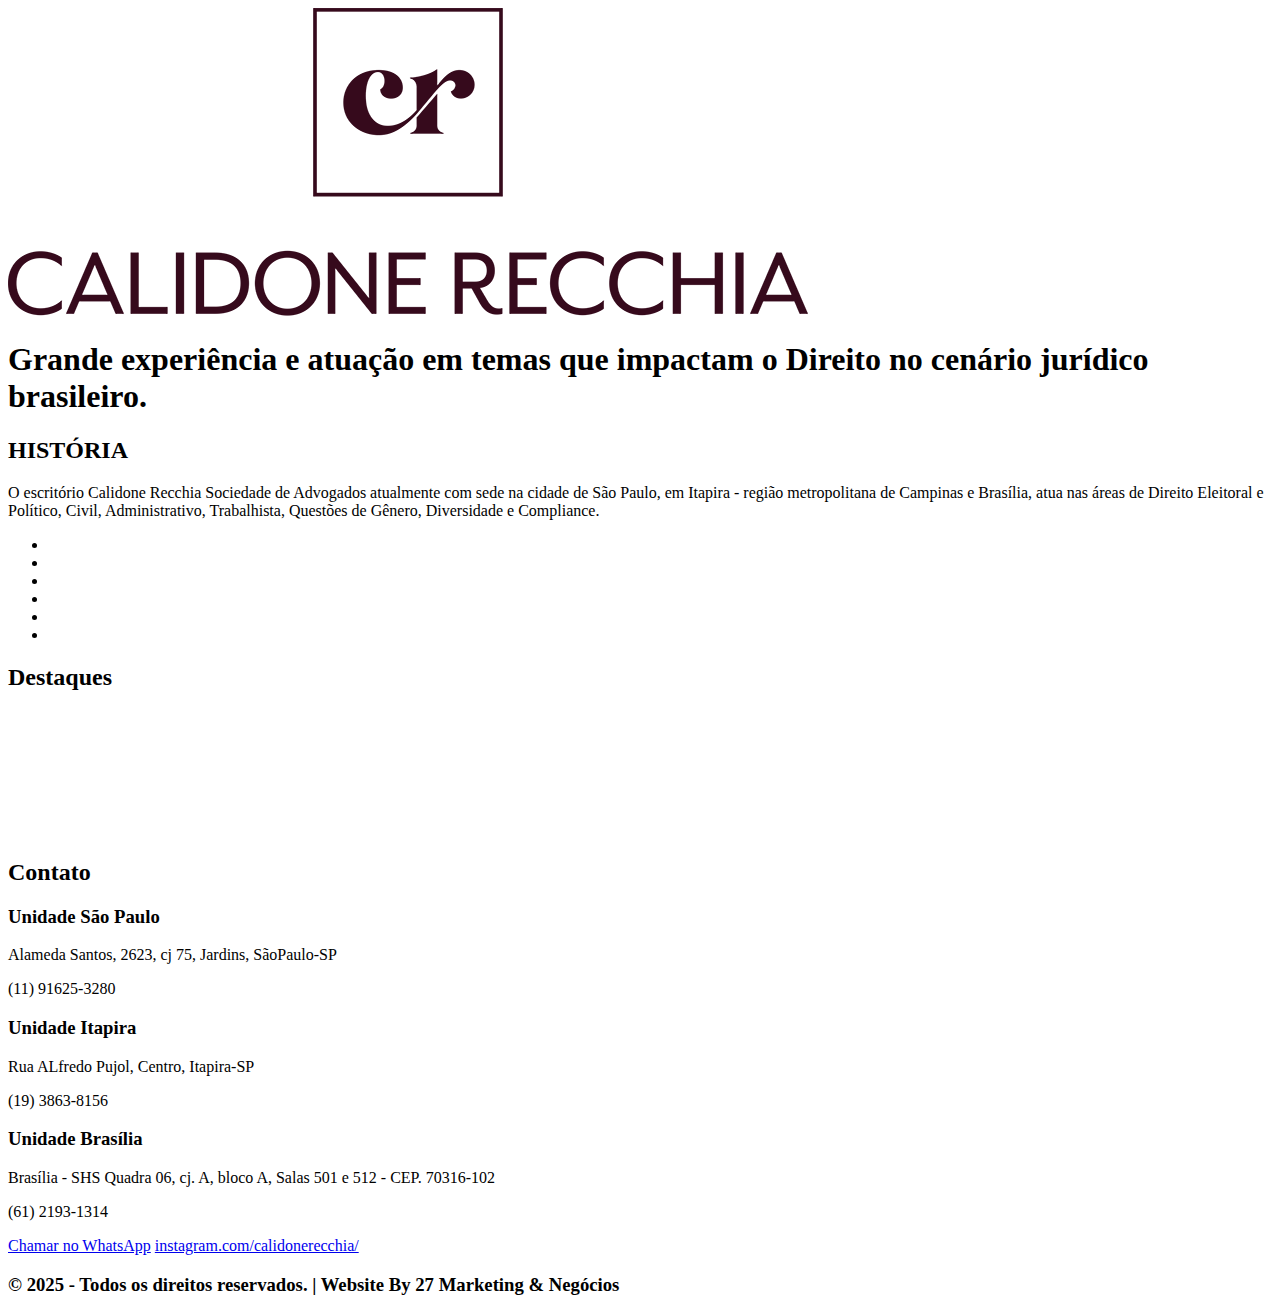
==== index.html @ c5005bc3 "files" ====
<!DOCTYPE html>
<html lang="en">
<head>
    <meta charset="UTF-8">
    <meta name="viewport" content="width=device-width, initial-scale=1.0">
    <title>Calidone e Recchia</title>
</head>
<body>
    <header>
        <img src="img/logo.png" alt="">
        <h1>Grande experiência e atuação em temas que impactam o Direito no cenário jurídico brasileiro.</h1>
    </header>
    <body>
        <section>
            <article class="lore">
                <h2>HISTÓRIA</h2>
                <p>O escritório Calidone Recchia Sociedade de Advogados atualmente com sede na cidade de São Paulo, em Itapira - região metropolitana de Campinas e Brasília, atua nas áreas de Direito Eleitoral e Político, Civil, Administrativo, Trabalhista, Questões de Gênero, Diversidade e Compliance.</p>
                <a href="arquivos/paginas/histora.html"></a>
            </article>
            <article class="atuação">
            <ul>
                <li></li>
                <li></li>
                <li></li>
                <li></li>
                <li></li>
                <li></li>
            </ul>
            </article>
            <article Class="destaques">
                <h2>Destaques</h2>
                <div>
                    <img src="" alt="">
                    <h3></h3>
                    <p></p>
                </div>
                <div>
                    <img src="" alt="">
                    <h3></h3>
                    <p></p>
                </div>
                <div>
                    <img src="" alt="">
                    <h3></h3>
                    <p></p>
                </div>
                <div>
                    <img src="" alt="">
                    <h3></h3>
                    <p></p>
                </div>
                <a href="arquivos/paginas/destaques.html"></a>
            </article>
            <article>
                <h2>Contato</h2>
                <div>
                    <h3>Unidade São Paulo</h3>
                    <p>Alameda Santos, 2623, cj 75, Jardins, SãoPaulo-SP</p>
                    <p>(11) 91625-3280</p>
                </div>
                <div>
                    <h3>Unidade Itapira</h3>
                    <p>Rua ALfredo Pujol, Centro, Itapira-SP</p>
                    <p>(19) 3863-8156</p>
                </div>
                <div>
                    <h3>Unidade Brasília</h3>
                    <p>Brasília - SHS Quadra 06, cj. A, bloco A, Salas 501 e 512 - CEP. 70316-102</p>
                    <p>(61) 2193-1314</p>
                </div>
            </article>
        </section>
    </body>
    <footer>
        <section>
            <div>
                <a href="#">Chamar no WhatsApp</a>
                <a href="#"> instagram.com/calidonerecchia/</a>
            </div>
            <h3>© 2025 - Todos os direitos reservados.   |   Website By 27 Marketing & Negócios</h3>
        </section>
    </footer>
</body>
</html>
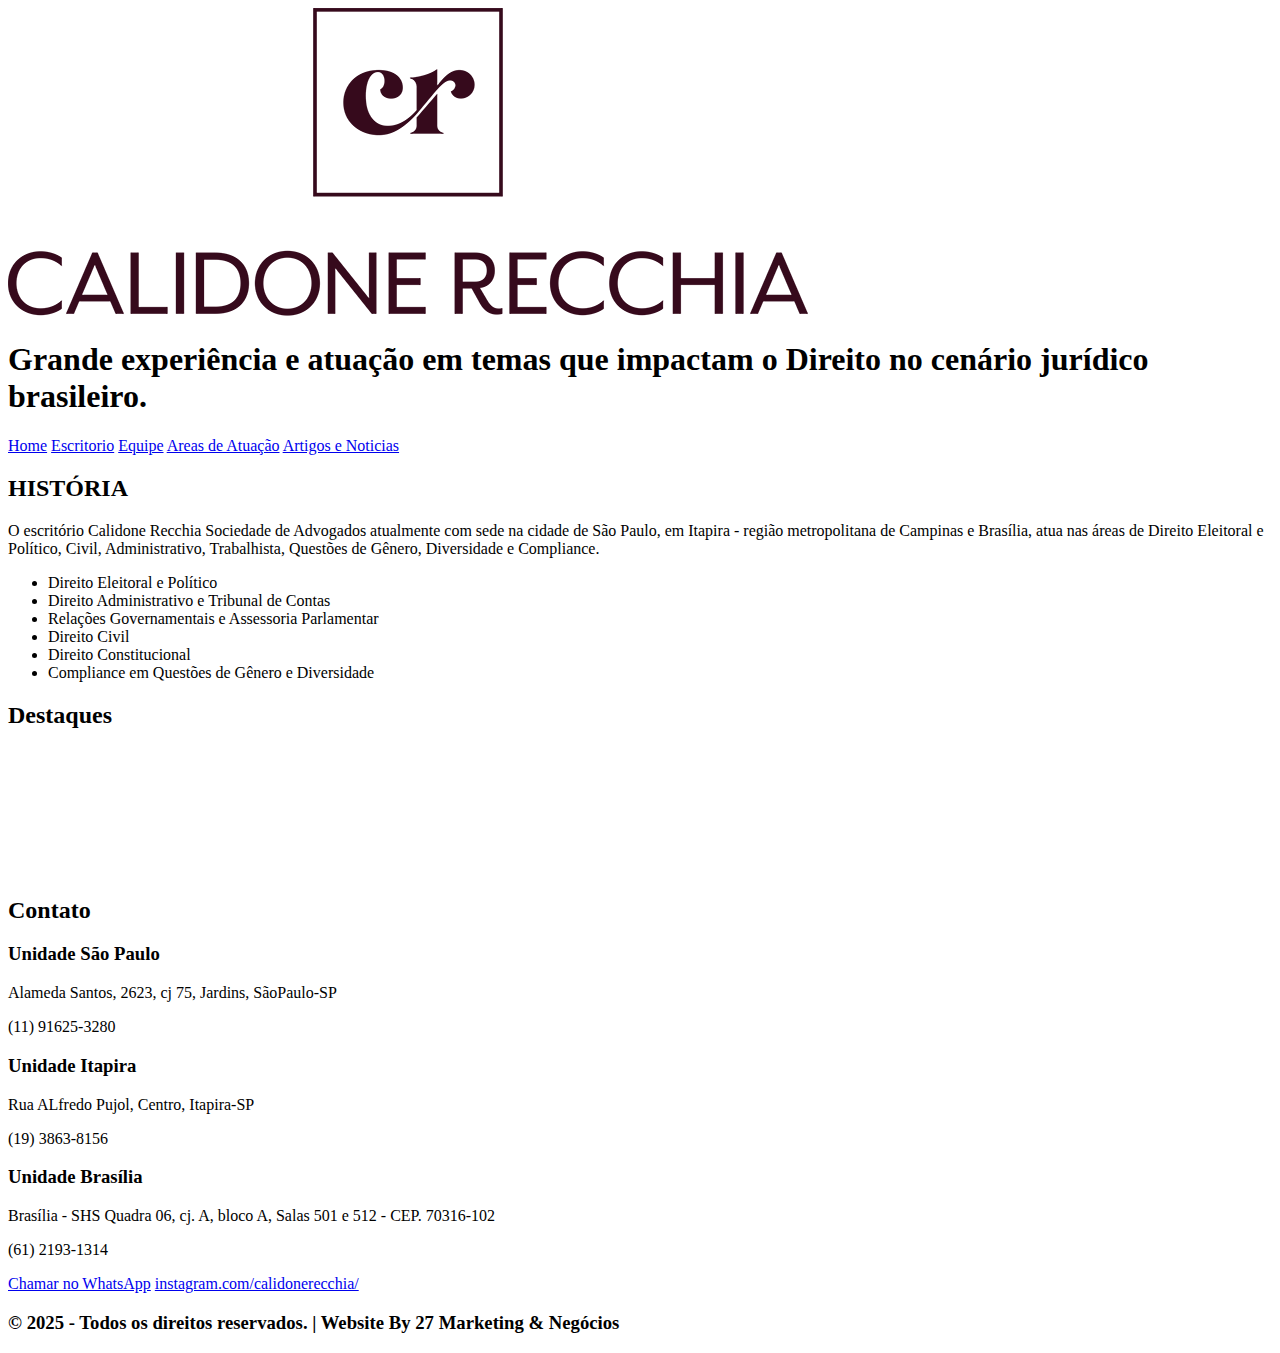
==== commit d37a8fdd: "site" ====
--- a/index.html
+++ b/index.html
@@ -3,12 +3,19 @@
 <head>
     <meta charset="UTF-8">
     <meta name="viewport" content="width=device-width, initial-scale=1.0">
-    <title>Calidone e Recchia</title>
+    <title>Calidone Recchia</title>
 </head>
 <body>
     <header>
         <img src="img/logo.png" alt="">
         <h1>Grande experiência e atuação em temas que impactam o Direito no cenário jurídico brasileiro.</h1>
+        <nav>
+            <a href="#">Home</a>
+            <a href="#">Escritorio</a>
+            <a href="#">Equipe</a>
+            <a href="#">Areas de Atuação</a> 
+            <a href="#">Artigos e Noticias</a>
+        </nav>
     </header>
     <body>
         <section>
@@ -19,12 +26,12 @@
             </article>
             <article class="atuação">
             <ul>
-                <li></li>
-                <li></li>
-                <li></li>
-                <li></li>
-                <li></li>
-                <li></li>
+                <li>Direito Eleitoral e Político</li>
+                <li>Direito Administrativo e Tribunal de Contas</li>
+                <li>Relações Governamentais e Assessoria Parlamentar</li>
+                <li>Direito Civil</li>
+                <li>Direito Constitucional</li>
+                <li>Compliance em Questões de Gênero e Diversidade</li>
             </ul>
             </article>
             <article Class="destaques">
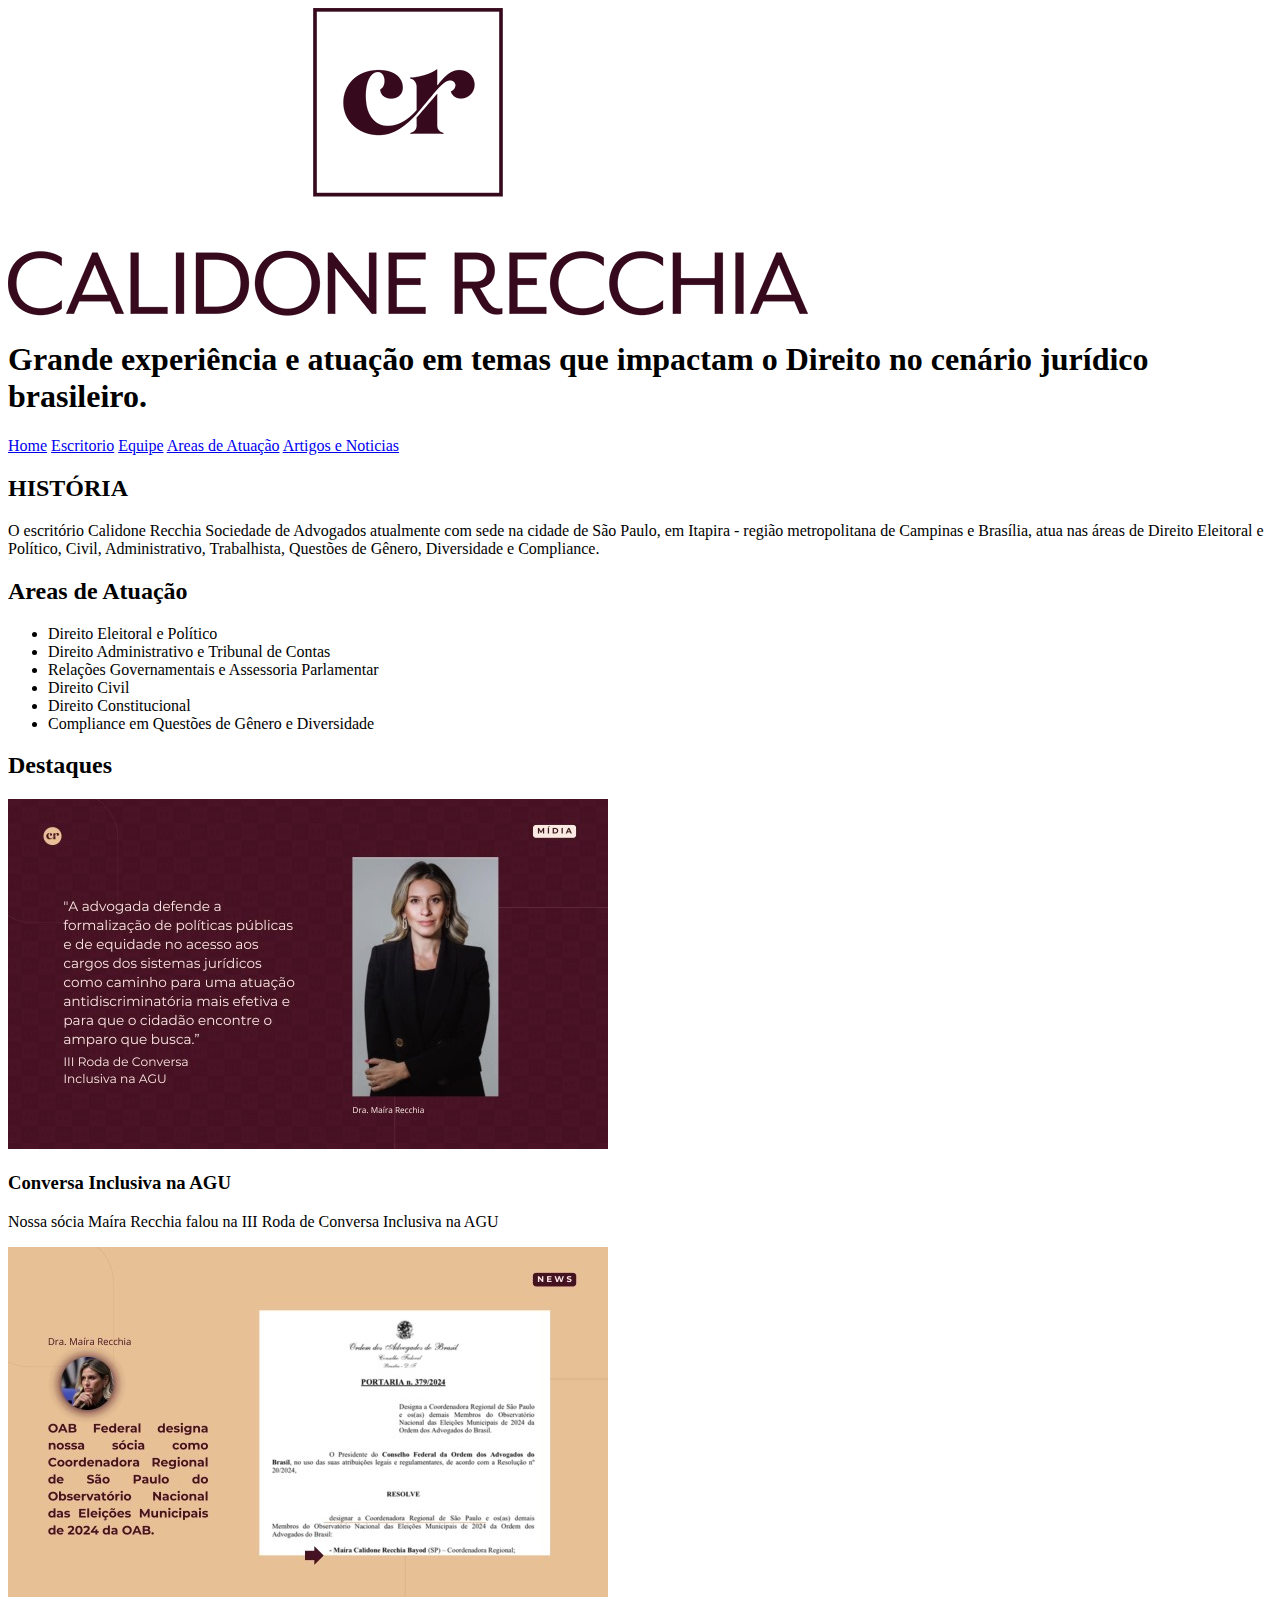
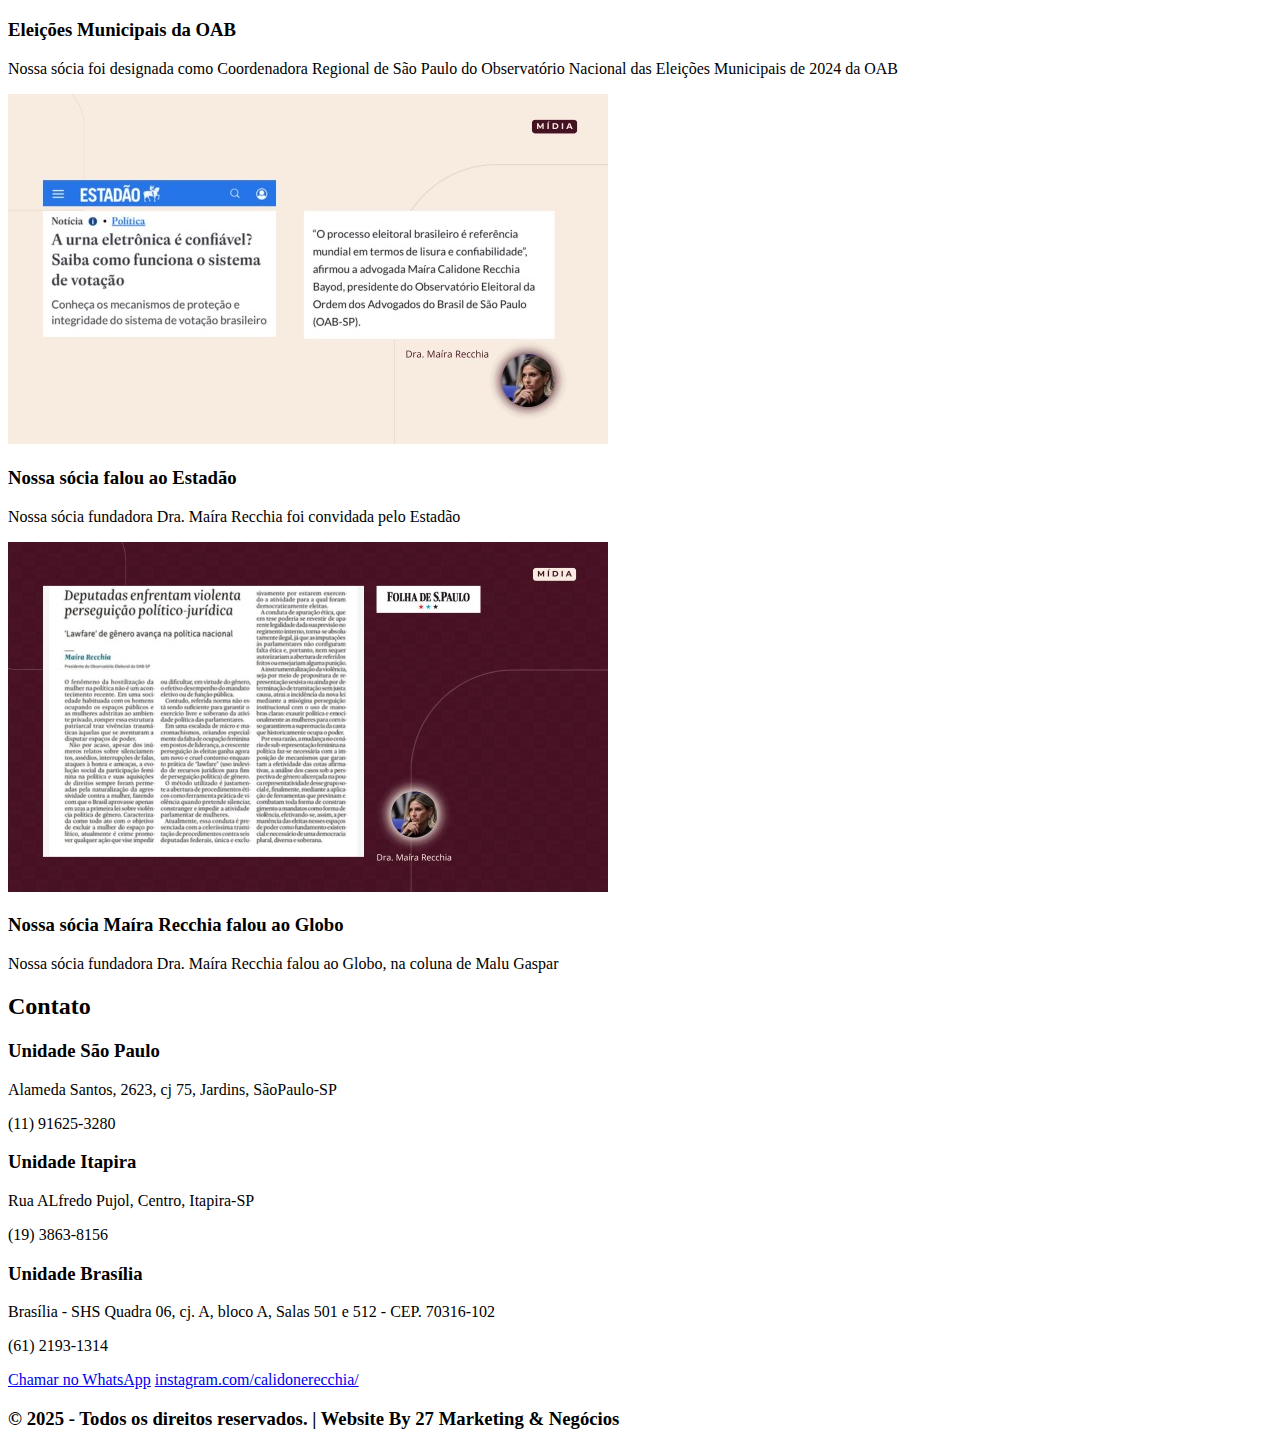
==== commit bb733d65: "P" ====
--- a/index.html
+++ b/index.html
@@ -10,11 +10,11 @@
         <img src="img/logo.png" alt="">
         <h1>Grande experiência e atuação em temas que impactam o Direito no cenário jurídico brasileiro.</h1>
         <nav>
-            <a href="#">Home</a>
-            <a href="#">Escritorio</a>
-            <a href="#">Equipe</a>
-            <a href="#">Areas de Atuação</a> 
-            <a href="#">Artigos e Noticias</a>
+            <a href="index.html">Home</a>
+            <a href="arquivos/paginas/histora.html">Escritorio</a>
+            <a href="arquivos/paginas/equipe.html">Equipe</a>
+            <a href="arquivos/paginas/atuacao.html">Areas de Atuação</a> 
+            <a href="arquivos/paginas/destaques.html">Artigos e Noticias</a>
         </nav>
     </header>
     <body>
@@ -25,6 +25,7 @@
                 <a href="arquivos/paginas/histora.html"></a>
             </article>
             <article class="atuação">
+                <h2>Areas de Atuação</h2>
             <ul>
                 <li>Direito Eleitoral e Político</li>
                 <li>Direito Administrativo e Tribunal de Contas</li>
@@ -37,24 +38,24 @@
             <article Class="destaques">
                 <h2>Destaques</h2>
                 <div>
-                    <img src="" alt="">
-                    <h3></h3>
-                    <p></p>
+                    <img src="img/noticia1.jpg" alt="">
+                    <h3>Conversa Inclusiva na AGU</h3>
+                    <p>Nossa sócia Maíra Recchia falou na III Roda de Conversa Inclusiva na AGU</p>
                 </div>
                 <div>
-                    <img src="" alt="">
-                    <h3></h3>
-                    <p></p>
+                    <img src="img/noticia2.jpg" alt="">
+                    <h3>Eleições Municipais da OAB</h3>
+                    <p>Nossa sócia foi designada como Coordenadora Regional de São Paulo do Observatório Nacional das Eleições Municipais de 2024 da OAB</p>
                 </div>
                 <div>
-                    <img src="" alt="">
-                    <h3></h3>
-                    <p></p>
+                    <img src="img/noticia3.jpg" alt="">
+                    <h3>Nossa sócia falou ao Estadão</h3>
+                    <p>Nossa sócia fundadora Dra. Maíra Recchia foi convidada pelo Estadão</p>
                 </div>
                 <div>
-                    <img src="" alt="">
-                    <h3></h3>
-                    <p></p>
+                    <img src="img/noticia4.jpg" alt="">
+                    <h3>Nossa sócia Maíra Recchia falou ao Globo</h3>
+                    <p>Nossa sócia fundadora Dra. Maíra Recchia falou ao Globo, na coluna de Malu Gaspar</p>
                 </div>
                 <a href="arquivos/paginas/destaques.html"></a>
             </article>
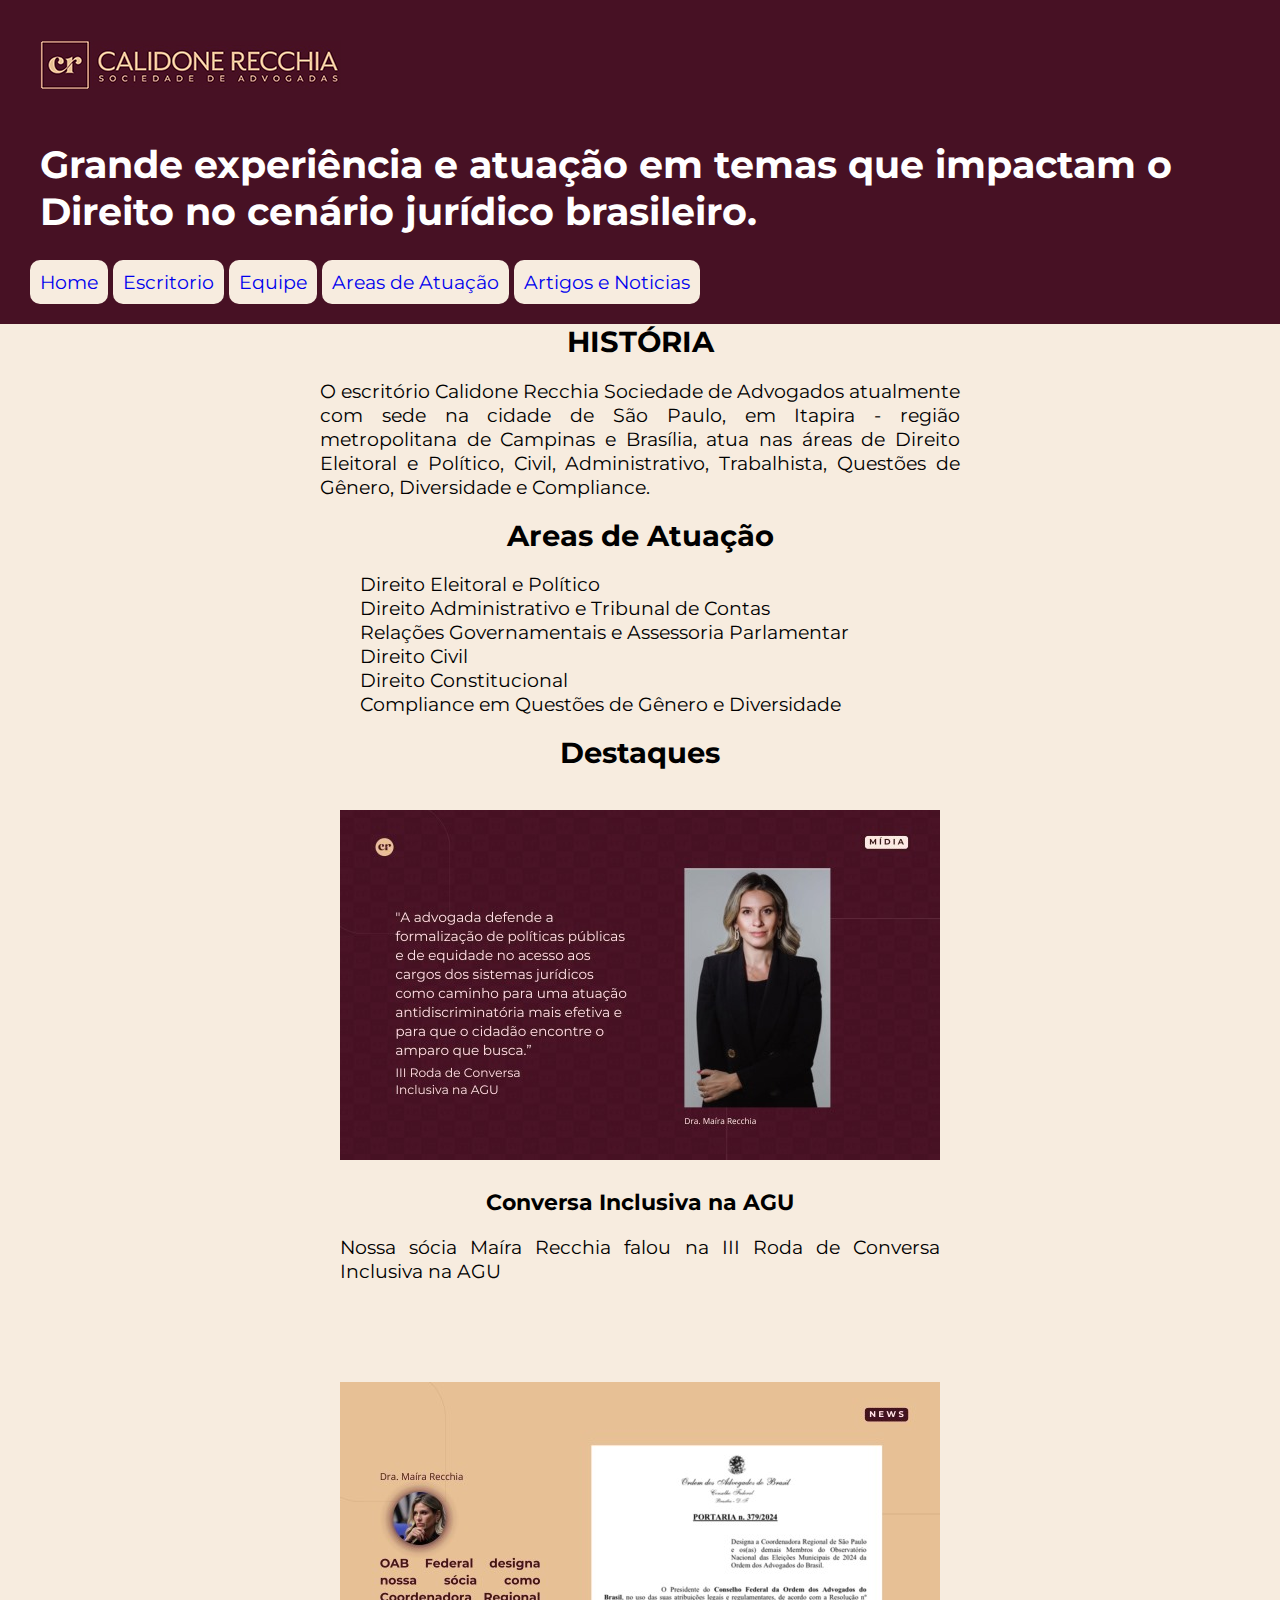
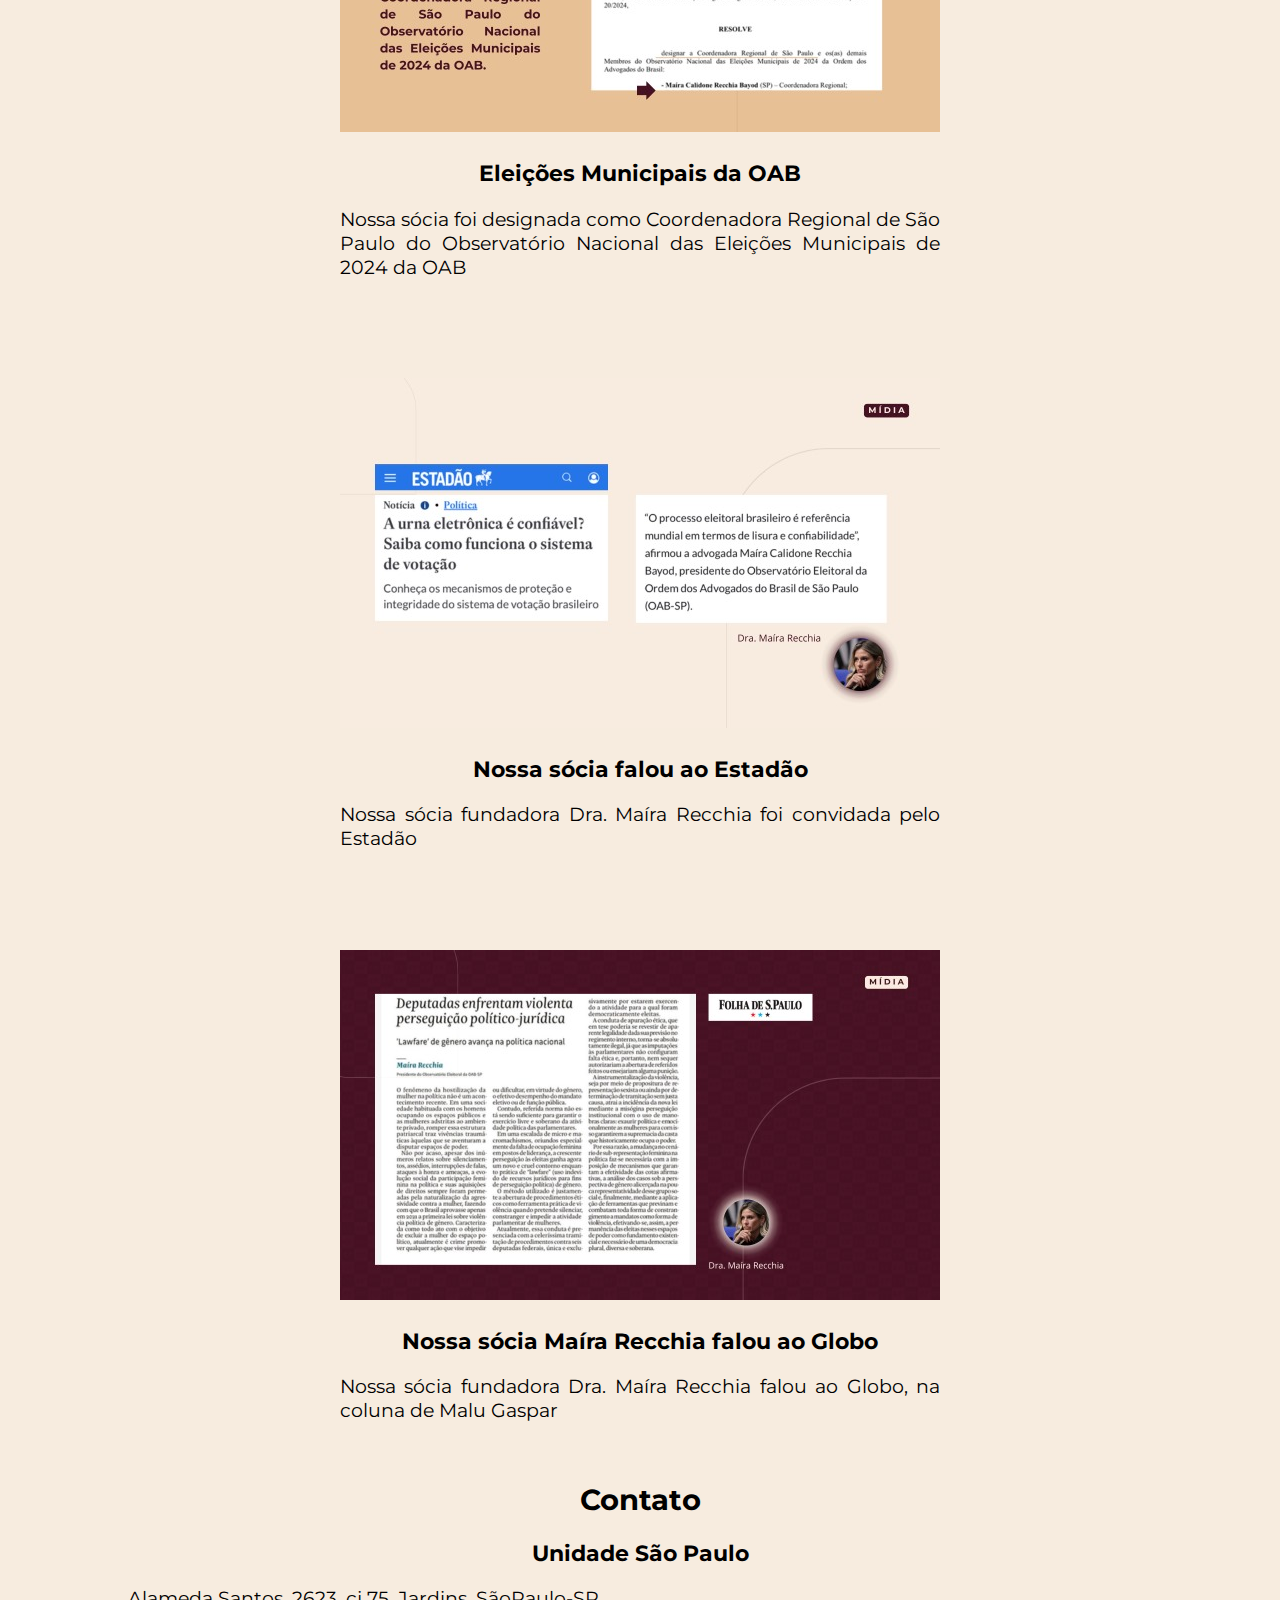
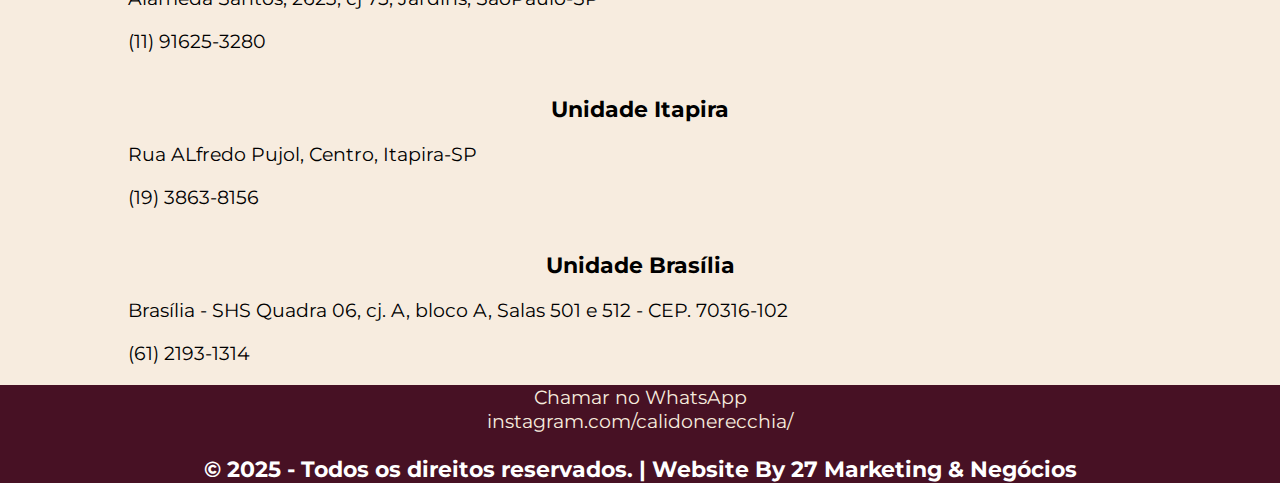
==== commit ee91375b: "Publicado" ====
--- a/index.html
+++ b/index.html
@@ -4,10 +4,11 @@
     <meta charset="UTF-8">
     <meta name="viewport" content="width=device-width, initial-scale=1.0">
     <title>Calidone Recchia</title>
+    <link rel="stylesheet" href="arquivos/css/styletexto.css">
 </head>
 <body>
     <header>
-        <img src="img/logo.png" alt="">
+        <img class="imagem" src="img/logo-p.jpg" alt="">
         <h1>Grande experiência e atuação em temas que impactam o Direito no cenário jurídico brasileiro.</h1>
         <nav>
             <a href="index.html">Home</a>
@@ -17,7 +18,7 @@
             <a href="arquivos/paginas/destaques.html">Artigos e Noticias</a>
         </nav>
     </header>
-    <body>
+    <main>
         <section>
             <article class="lore">
                 <h2>HISTÓRIA</h2>
@@ -35,31 +36,32 @@
                 <li>Compliance em Questões de Gênero e Diversidade</li>
             </ul>
             </article>
+            <h2>Destaques</h2>
             <article Class="destaques">
-                <h2>Destaques</h2>
-                <div>
-                    <img src="img/noticia1.jpg" alt="">
-                    <h3>Conversa Inclusiva na AGU</h3>
-                    <p>Nossa sócia Maíra Recchia falou na III Roda de Conversa Inclusiva na AGU</p>
-                </div>
-                <div>
-                    <img src="img/noticia2.jpg" alt="">
-                    <h3>Eleições Municipais da OAB</h3>
-                    <p>Nossa sócia foi designada como Coordenadora Regional de São Paulo do Observatório Nacional das Eleições Municipais de 2024 da OAB</p>
-                </div>
-                <div>
-                    <img src="img/noticia3.jpg" alt="">
-                    <h3>Nossa sócia falou ao Estadão</h3>
-                    <p>Nossa sócia fundadora Dra. Maíra Recchia foi convidada pelo Estadão</p>
-                </div>
-                <div>
-                    <img src="img/noticia4.jpg" alt="">
-                    <h3>Nossa sócia Maíra Recchia falou ao Globo</h3>
-                    <p>Nossa sócia fundadora Dra. Maíra Recchia falou ao Globo, na coluna de Malu Gaspar</p>
-                </div>
+                
+                    <div class="not1">
+                        <img src="img/noticia1.jpg" alt="">
+                        <h3>Conversa Inclusiva na AGU</h3>
+                        <p>Nossa sócia Maíra Recchia falou na III Roda de Conversa Inclusiva na AGU</p>
+                    </div>
+                    <div class="not2">
+                        <img src="img/noticia2.jpg" alt="">
+                        <h3>Eleições Municipais da OAB</h3>
+                        <p>Nossa sócia foi designada como Coordenadora Regional de São Paulo do Observatório Nacional das Eleições Municipais de 2024 da OAB</p>
+                    </div>
+                    <div class="not3">
+                        <img src="img/noticia3.jpg" alt="">
+                        <h3>Nossa sócia falou ao Estadão</h3>
+                        <p>Nossa sócia fundadora Dra. Maíra Recchia foi convidada pelo Estadão</p>
+                    </div>
+                    <div class="not4">
+                        <img src="img/noticia4.jpg" alt="">
+                        <h3>Nossa sócia Maíra Recchia falou ao Globo</h3>
+                        <p>Nossa sócia fundadora Dra. Maíra Recchia falou ao Globo, na coluna de Malu Gaspar</p>
+                    </div>
                 <a href="arquivos/paginas/destaques.html"></a>
             </article>
-            <article>
+            <article class="contatos">
                 <h2>Contato</h2>
                 <div>
                     <h3>Unidade São Paulo</h3>
@@ -78,10 +80,10 @@
                 </div>
             </article>
         </section>
-    </body>
+    </main>
     <footer>
         <section>
-            <div>
+            <div class="links">
                 <a href="#">Chamar no WhatsApp</a>
                 <a href="#"> instagram.com/calidonerecchia/</a>
             </div>
--- a/arquivos/css/styletexto.css
+++ b/arquivos/css/styletexto.css
@@ -0,0 +1,121 @@
+@import url('https://fonts.googleapis.com/css2?family=Montserrat:ital,wght@0,100..900;1,100..900&display=swap');
+
+:root{
+    --cor1: white;
+    --cor2: black;
+    --cor3: #471124;
+    --cor4: #e8c095;
+    --cor5: #f7ecdf;
+}
+body{
+    background-color: whitesmoke;
+    font-family: "Montserrat", serif;
+    font-size: 1.2em;
+    margin: 0px;
+    padding: 0px;
+}
+a{
+    text-decoration: none;
+}
+header{
+    margin: auto;
+    width: 99,9vw;
+    background-color: var(--cor3);
+    padding: 30px;
+}
+.imagem{
+    padding: 10px;
+}
+header h1{
+    padding: 10px;
+    color:var(--cor1);
+}
+header nav a{
+    padding: 10px;
+    border: 1px solid black;
+    border-radius: 10px;
+    background-color: var(--cor5);
+    border-style: none;
+    transition: 1s;
+}
+header nav a:hover{
+    background-color: var(--cor4);
+}
+main{
+    background-color: var(--cor5);
+    text-align: justify;
+    margin: auto;
+}
+.lore{
+    margin: auto;
+    width: 50%;
+}
+.lore h2{
+    margin-top: 0%;
+}
+.atuação{
+    margin: auto;
+    width: 50%;
+}
+.atuação ul{
+    list-style: none;
+}
+h2{
+    margin: auto;
+    display: flex;
+    justify-content: center;
+}
+.destaques{
+    display: flex;
+    margin: auto;
+    width: 80vw;
+    flex-direction: row;
+    align-content: space-around;
+    justify-content: space-around;
+    flex-wrap: wrap;
+    justify-content: center;
+}
+.not1{
+    width: 600px;
+    margin: 40px;
+}
+.not2{
+    width: 600px;
+    margin: 40px;
+}
+.not3{
+    width: 600px;
+    margin: 40px;
+}
+.not4{
+    width: 600px;
+    margin: 40px;
+}
+.contatos{
+    display: flex;
+    margin: auto;
+    list-style: none;
+    width: 80vw;
+    flex-direction: column;
+    flex-wrap: wrap;
+}
+footer{
+    
+    width: 99,9vw;
+    background-color: var(--cor3);
+    margin-bottom: 0px;
+    color: var(--cor1);
+}
+.links{
+    display: flex;
+    flex-direction: column;
+
+}
+.links a{
+    margin: auto;
+    color: var(--cor5);
+}
+h3{
+    margin-bottom: 0px;
+    text-align: center;
+}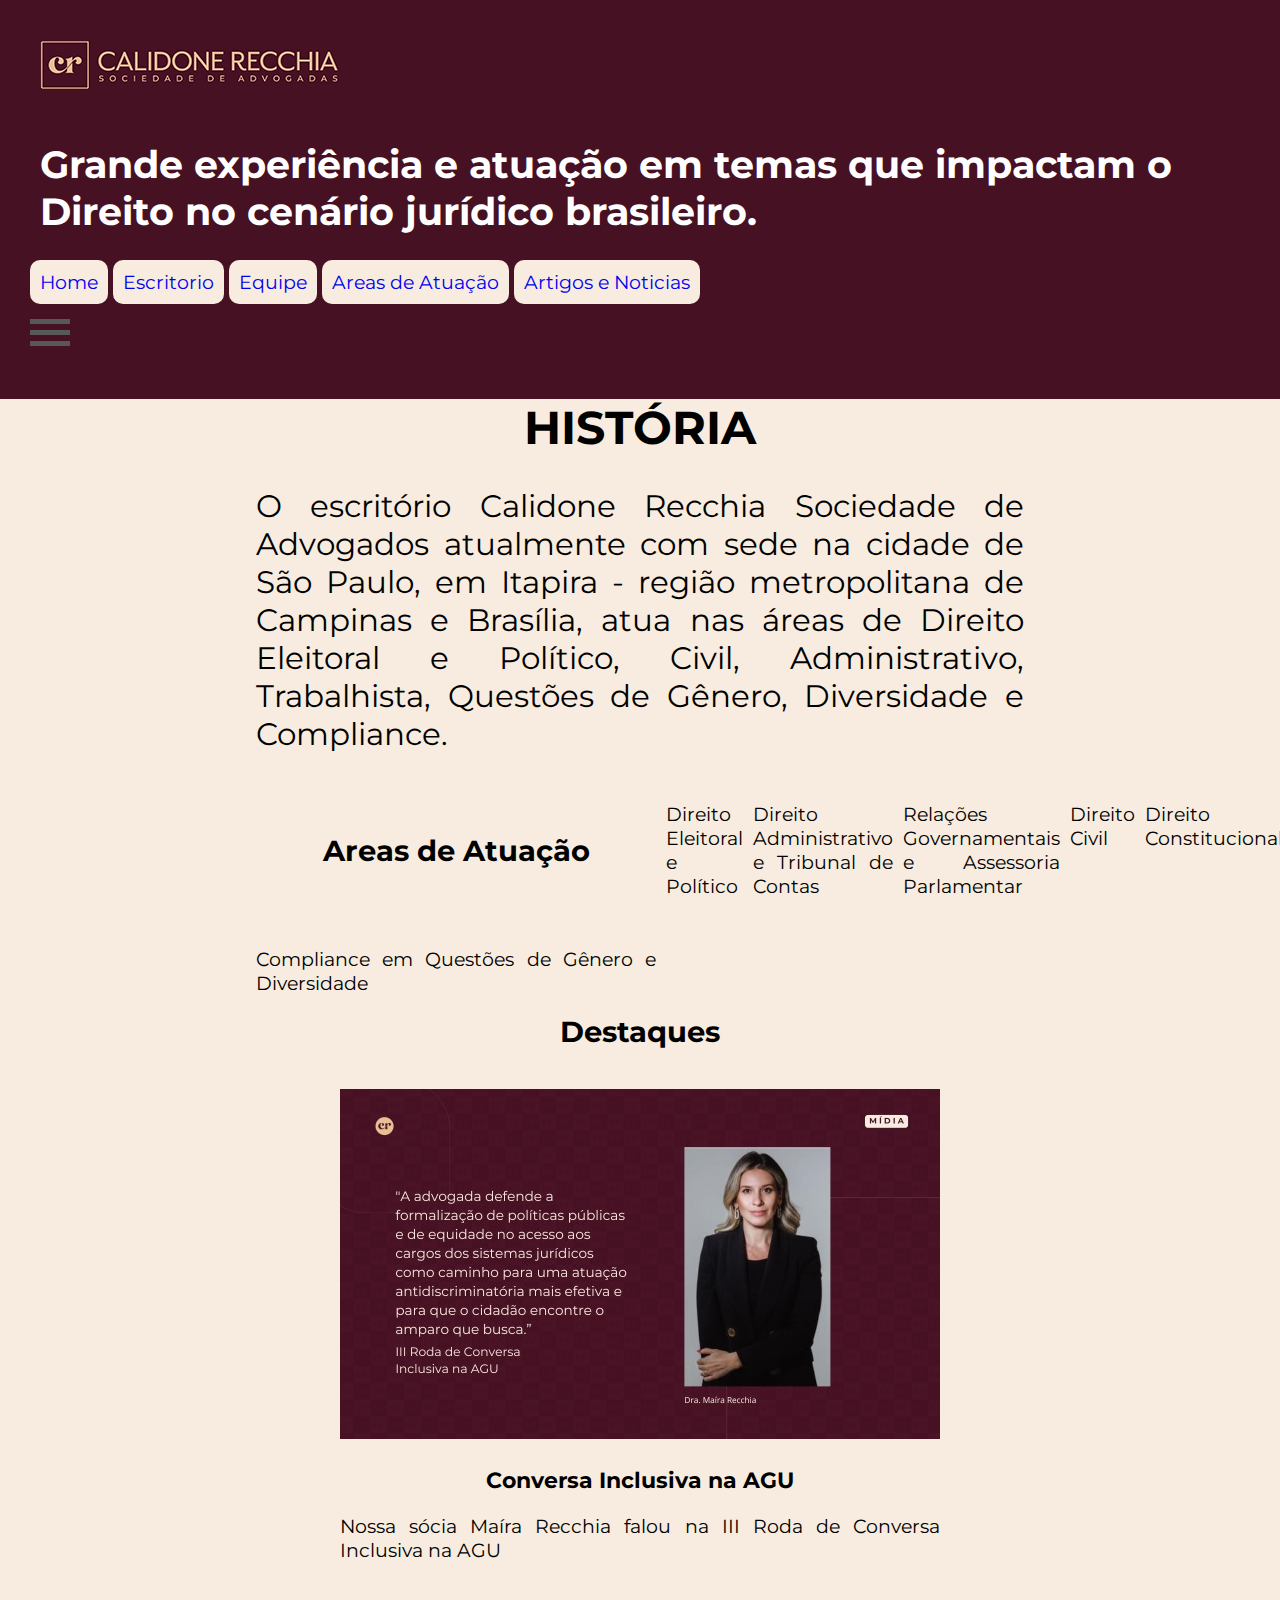
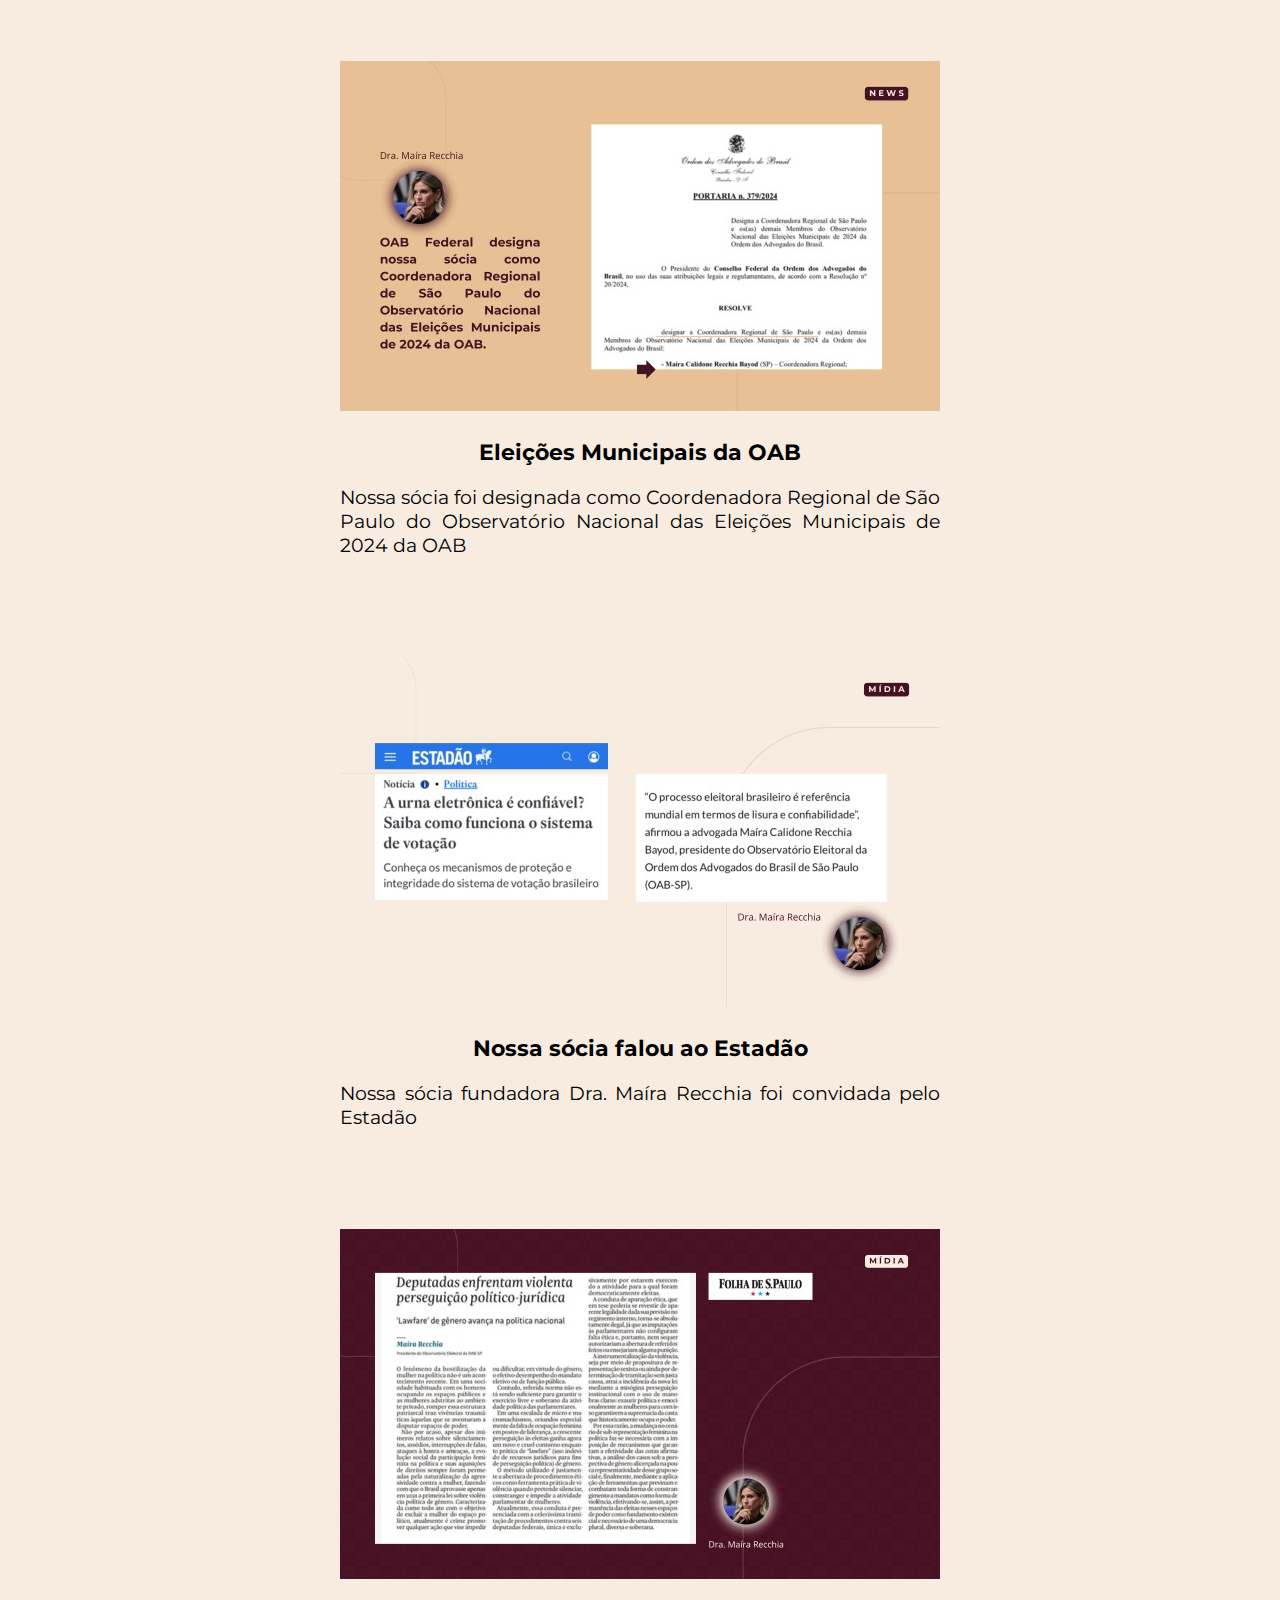
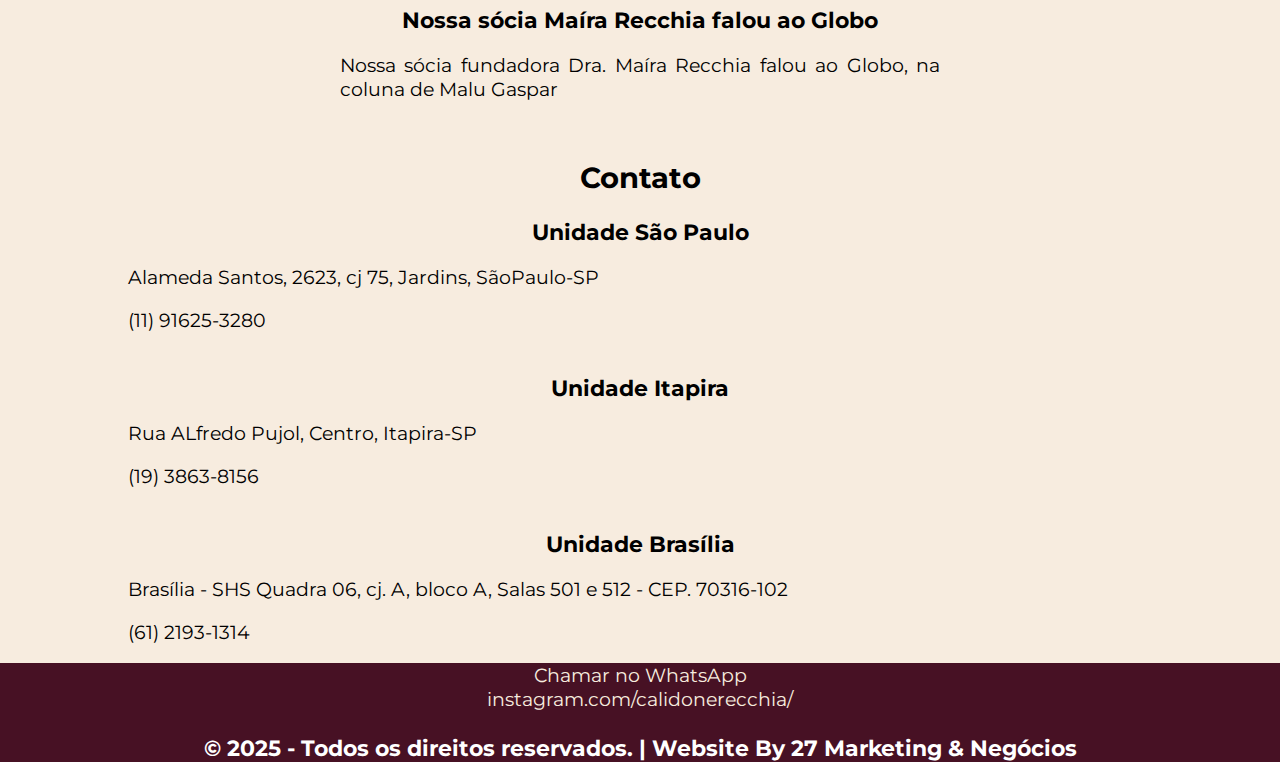
==== commit c41c8727: "." ====
--- a/index.html
+++ b/index.html
@@ -5,6 +5,7 @@
     <meta name="viewport" content="width=device-width, initial-scale=1.0">
     <title>Calidone Recchia</title>
     <link rel="stylesheet" href="arquivos/css/styletexto.css">
+    <link rel="shortcut icon" href="img/favicon.png" type="image/x-icon">
 </head>
 <body>
     <header>
@@ -17,6 +18,11 @@
             <a href="arquivos/paginas/atuacao.html">Areas de Atuação</a> 
             <a href="arquivos/paginas/destaques.html">Artigos e Noticias</a>
         </nav>
+        <div class="menuani" id="menu" onclick="showhide('itens'), mudar(this)">
+            <div class="bar1"></div>
+            <div class="bar2"></div>
+            <div class="bar3"></div>
+        </div>
     </header>
     <main>
         <section>
@@ -27,14 +33,24 @@
             </article>
             <article class="atuação">
                 <h2>Areas de Atuação</h2>
-            <ul>
-                <li>Direito Eleitoral e Político</li>
-                <li>Direito Administrativo e Tribunal de Contas</li>
-                <li>Relações Governamentais e Assessoria Parlamentar</li>
-                <li>Direito Civil</li>
-                <li>Direito Constitucional</li>
-                <li>Compliance em Questões de Gênero e Diversidade</li>
-            </ul>
+                <div>
+                    <p>Direito Eleitoral e Político</p>
+                </div>
+                <div>
+                    <p>Direito Administrativo e Tribunal de Contas</p>
+                </div>
+                <div>
+                    <p>Relações Governamentais e Assessoria Parlamentar</p>
+                </div>
+                <div>
+                   <p>Direito Civil</p>
+                </div>
+                <div>
+                    <p>Direito Constitucional</p>
+                </div>
+                <div>
+                    <p>Compliance em Questões de Gênero e Diversidade</p>
+                </div>
             </article>
             <h2>Destaques</h2>
             <article Class="destaques">
--- a/arquivos/css/styletexto.css
+++ b/arquivos/css/styletexto.css
@@ -7,6 +7,36 @@
     --cor4: #e8c095;
     --cor5: #f7ecdf;
 }
+
+/*Menu*/
+.menuani{
+    display: block;
+    position: sticky;
+    cursor: pointer;
+    height: 50px;
+    width: 50px;
+    margin: 2% 2% 0% 0%;
+}
+.bar1, .bar2, .bar3{
+    width: 40px;
+    height: 5px;
+    background-color: #585858;
+    margin: 6px 0;
+    transition: 0.4s;
+}
+.change .bar1 {
+    transform: translate(0, 11px) rotate(-45deg);
+}
+.change .bar2 {opacity: 0;}
+.change .bar3 {
+    transform: translate(0, -11px) rotate(45deg);
+}
+.hide{
+    display: none;
+    height: fit-content;
+}
+/*Menu*/
+
 body{
     background-color: whitesmoke;
     font-family: "Montserrat", serif;
@@ -48,17 +78,20 @@
 }
 .lore{
     margin: auto;
-    width: 50%;
+    width: 60%;
+    font-size: 1.6em;
 }
 .lore h2{
     margin-top: 0%;
 }
 .atuação{
+    display: grid;
     margin: auto;
-    width: 50%;
-}
-.atuação ul{
-    list-style: none;
+    width: 60%;
+    font-size: 1em;
+    column-gap: 10px;
+    row-gap: 10px;
+    grid-template-columns: 400px auto auto auto auto auto;
 }
 h2{
     margin: auto;
